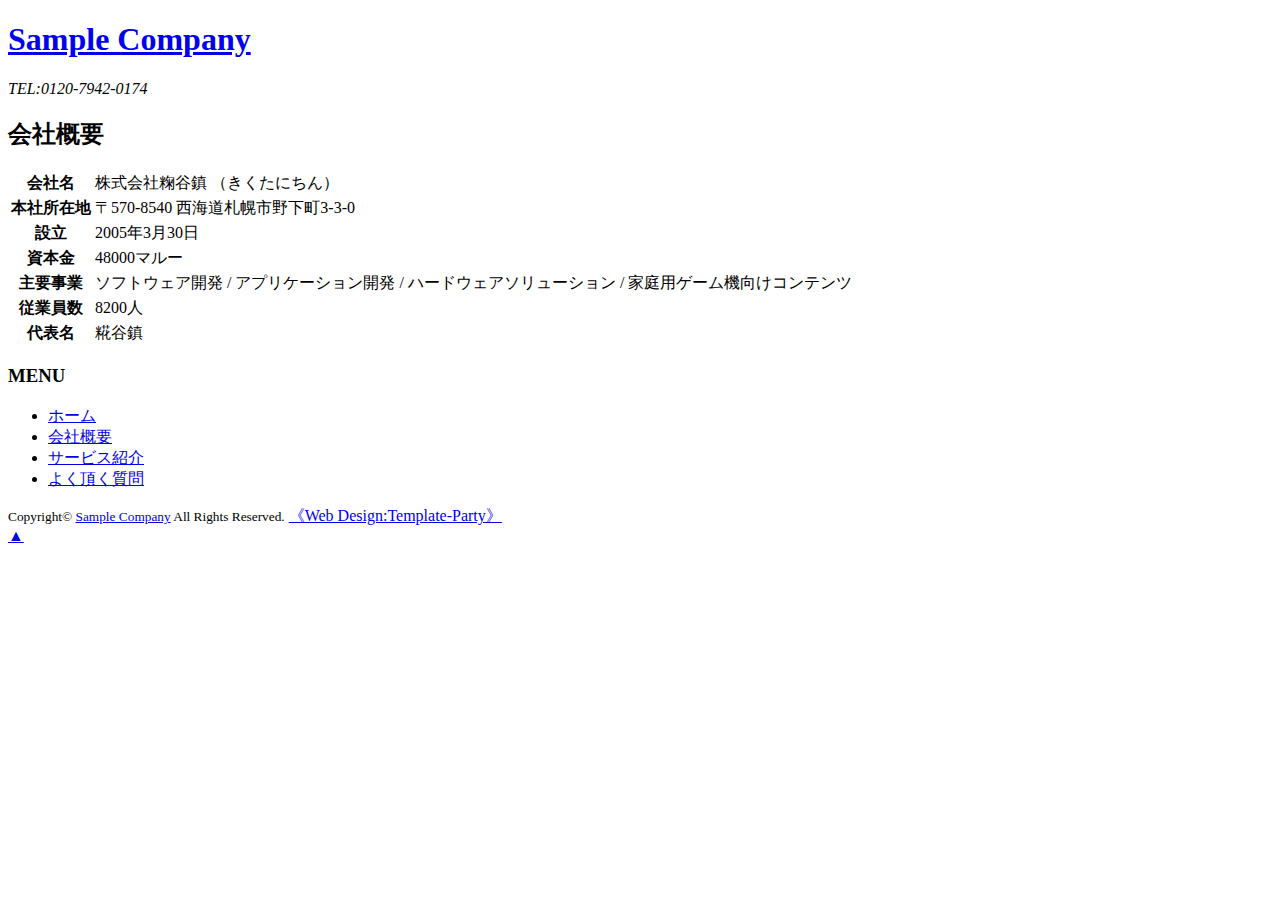
==== company.html @ 64cbdfe4 "概要を作成した" ====
<!DOCTYPE html>
<html lang="ja">
<head>
<meta charset="UTF-8">
<title>初心者向けホームページテンプレート tp_beginner9</title>
<meta name="viewport" content="width=device-width, initial-scale=1">
<meta name="description" content="ここにサイト説明を入れます">
<link rel="stylesheet" href="css/style.css">
</head>

<body>


<div id="container">


<header>

<h1 id="logo"><a href="index.html">Sample Company</a></h1>

<address>
TEL:0120-7942-0174
</address>

</header>


<div id="contents">


<main>

<section>

<h2>会社概要</h2>

<table class="ta1">
<tr>
<th>会社名</th>
<td>株式会社粷谷鎮
    （きくたにちん）
</td>
</tr>
<tr>
<th>本社所在地</th>
<td>〒570-8540
    西海道札幌市野下町3-3-0
</td>
</tr>
<tr>
<th>設立</th>
<td>2005年3月30日</td>
</tr>
<tr>
<th>資本金</th>
<td>48000マルー</td>
</tr>
<tr>
<th>主要事業</th>
<td>ソフトウェア開発 / アプリケーション開発 / 
    ハードウェアソリューション / 家庭用ゲーム機向けコンテンツ
</td>
</tr>
<tr>
<th>従業員数</th>
<td>8200人</td>
</tr>
<tr>
<th>代表名</th>
<td>糀谷鎮</td>
</tr>
</table>

</section>

</main>


<!--開閉ブロック-->
<div id="menubar">

<h3>MENU</h3>

<nav>
<ul>
<li><a href="index.html">ホーム</a></li>
<li><a href="company.html">会社概要</a></li>
<li><a href="service.html">サービス紹介</a></li>
<li><a href="faq.html">よく頂く質問</a></li>
</ul>
</nav>

</div>
<!--/#menubar-->


</div>
<!--/#contents-->


<footer>
<small>Copyright&copy; <a href="index.html">Sample Company</a> All Rights Reserved.</small>
<span class="pr"><a href="https://template-party.com/" target="_blank">《Web Design:Template-Party》</a></span>
</footer>


</div>
<!--/#container-->


<!--ページの上部へ戻るボタン-->
<div class="pagetop"><a href="#">▲</a></div>


<!--開閉ボタン（ハンバーガーアイコン）-->
<div id="menubar_hdr">
<div class="menu-icon">
<span></span><span></span><span></span>
</div>
</div>


<!--jQueryの読み込み-->
<script src="https://ajax.googleapis.com/ajax/libs/jquery/3.6.0/jquery.min.js"></script>


<!--このテンプレート専用のスクリプト-->
<script src="js/main.js"></script>


</body>
</html>
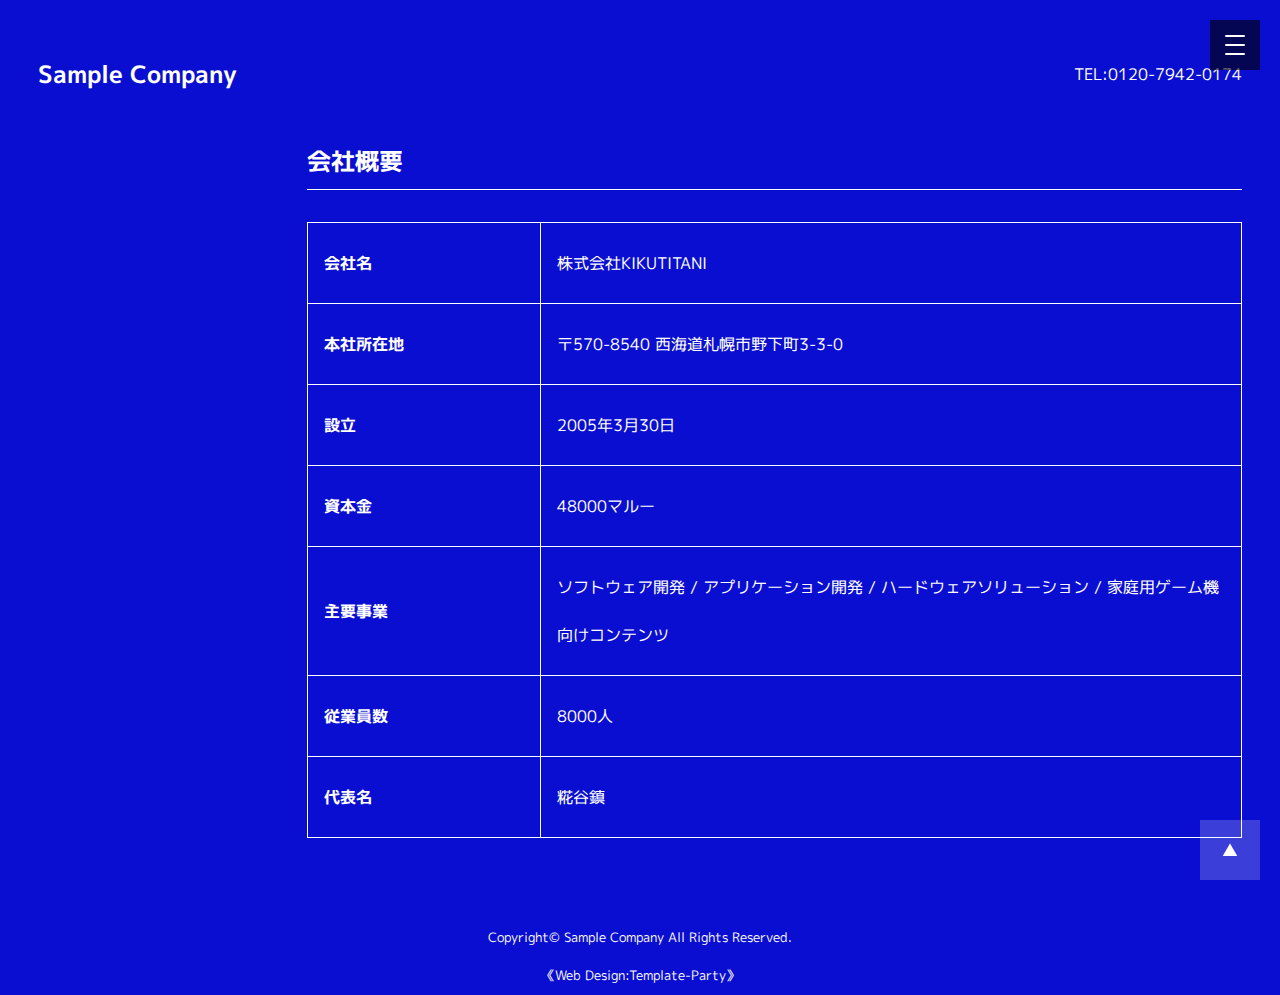
==== commit 15314745: "会社名を変更しました" ====
--- a/company.html
+++ b/company.html
@@ -37,8 +37,7 @@
 <table class="ta1">
 <tr>
 <th>会社名</th>
-<td>株式会社粷谷鎮
-    （きくたにちん）
+<td>株式会社KIKUTITANI
 </td>
 </tr>
 <tr>
@@ -63,7 +62,7 @@
 </tr>
 <tr>
 <th>従業員数</th>
-<td>8200人</td>
+<td>8000人</td>
 </tr>
 <tr>
 <th>代表名</th>
--- a/css/style.css
+++ b/css/style.css
@@ -0,0 +1,454 @@
+@charset "utf-8";
+
+
+
+/*Google Fontsの読み込み
+---------------------------------------------------------------------------*/
+@import url('https://fonts.googleapis.com/css2?family=M+PLUS+1p:wght@400;700&display=swap');
+
+
+/*animation1のキーフレーム設定（開閉ブロックのアニメーションに使用）
+---------------------------------------------------------------------------*/
+@keyframes animation1 {
+	0% {left: -200px;}
+	100% {left: 0px;}
+}
+
+
+/*opa1のキーフレーム設定（汎用的）
+---------------------------------------------------------------------------*/
+@keyframes opa1 {
+	0% {opacity: 0;}
+	100% {opacity: 1;}
+}
+
+
+/*CSSカスタムプロパティ（サイト全体を一括管理する為の設定）
+---------------------------------------------------------------------------*/
+:root {
+
+	--primary-color: #0a0ed0;			/*テンプレートの背景色*/
+	--primary-inverse-color: #fff;		/*上のprimary-colorの対として使う色*/
+
+	--global-space: 3vw;				/*サイト内の余白の一括管理用。画面幅100%＝100vwです。*/
+}
+
+
+/*全体の設定
+---------------------------------------------------------------------------*/
+body * {box-sizing: border-box;}
+
+html,body {
+	font-size: 13px;	/*基準となるフォントサイズ。*/
+}
+
+	/*画面幅900px以上の追加指定*/
+	@media screen and (min-width:900px) {
+
+		html, body {
+			font-size: 16px;	/*基準となるフォントサイズ。*/
+		}
+
+	}/*追加指定ここまで*/
+
+
+body {
+	margin: 0;padding:0;
+	font-family: "M PLUS 1p", "ヒラギノ丸ゴ Pro", "Hiragino Maru Gothic Pro", "メイリオ", Meiryo, Osaka, "ＭＳ Ｐゴシック", "MS PGothic", sans-serif;	/*フォント種類*/
+	font-optical-sizing: auto;
+	font-weight: 400;
+	font-style: normal;
+	-webkit-text-size-adjust: none;
+	background: var(--primary-color);		/*背景色。css冒頭で指定しているprimary-colorを読み込みます*/
+	color: var(--primary-inverse-color);	/*文字色。css冒頭で指定しているprimary-inverse-colorを読み込みます*/
+	line-height: 3;		/*行間*/
+	animation: opa1 0.2s 0.5s both;
+}
+
+/*リセット*/
+figure {margin: 0;}
+dd {margin: 0;}
+nav,ul,li,ol {margin: 0;padding: 0;}
+nav ul {list-style: none;}
+input {font-size: 1rem;}
+
+/*ul,ol*/
+ul,ol {margin-left: 1.5rem;margin-bottom: 1rem;}
+
+/*table全般の設定*/
+table {border-collapse:collapse;}
+
+/*画像全般の設定*/
+img {border: none;max-width: 100%;height: auto;vertical-align: middle;}
+
+/*videoタグ*/
+video {max-width: 100%;}
+
+/*iframeタグ*/
+iframe {width: 100%;}
+
+/*sectionが続く場合*/
+section + section {
+	margin-top: 8vw;	/*sectionの上に空けるスペース*/
+}
+
+
+/*リンク（全般）設定
+---------------------------------------------------------------------------*/
+a {color: inherit;transition: 0.3s;}
+
+a:hover {
+	opacity: 0.7;	/*マウスオン時に色を80%に薄くする*/
+}
+
+
+/*container（サイト全体を囲むボックス）
+---------------------------------------------------------------------------*/
+#container {
+	padding-left: var(--global-space);		/*左側の余白。css冒頭で指定しているglobal-spaceを読み込みます。*/
+	padding-right: var(--global-space);		/*右側の余白。css冒頭で指定しているglobal-spaceを読み込みます。*/
+}
+
+
+/*header（サイトロゴが入った最上部のボックス）
+---------------------------------------------------------------------------*/
+/*headerブロック*/
+header {
+	padding-top: var(--global-space);		/*上側の余白。css冒頭で指定しているglobal-spaceを読み込みます。*/
+	padding-bottom: var(--global-space);	/*下側の余白。css冒頭で指定しているglobal-spaceを読み込みます。*/
+	text-align: center;		/*中のテキストをセンタリング*/
+}
+
+/*TELブロック（header内のaddress）*/
+header address {
+	font-style: normal;
+}
+
+	/*画面幅901px以上の追加指定*/
+	@media screen and (min-width:901px) {
+	
+	/*headerブロック*/
+	header {
+		display: flex;	/*直接の子要素を横並びにする*/
+		justify-content: space-between;
+		align-items: center;
+	}
+	
+	}/*追加指定ここまで*/
+
+
+/*ヘッダー内のロゴ
+---------------------------------------------------------------------------*/
+#logo a {text-decoration: none;display: block;}
+
+/*ロゴ*/
+#logo {
+	margin: 0;padding: 0;
+	font-size: 1.5rem;	/*文字サイズを150%に*/
+}
+
+/*ロゴを画像にする場合*/
+#logo img {
+	display: block;
+	width: 200px;	/*ロゴ画像の幅*/
+}
+
+
+/*トップページのメイン画像
+---------------------------------------------------------------------------*/
+#mainimg {
+	margin-bottom: var(--global-space);	/*下に空けるスペース。css冒頭で指定しているglobal-spaceを読み込みます。*/
+}
+
+
+/*contents（左右のブロックを囲むボックス）
+---------------------------------------------------------------------------*/
+#contents {
+	display: flex;	/*直接の子要素を横並びにする*/
+	gap: var(--global-space);		/*左右のボックスの間に空けるスペース。css冒頭で指定しているglobal-spaceを読み込みます。*/
+}
+
+
+/*メインコンテンツ
+---------------------------------------------------------------------------*/
+main {
+	flex: 1;
+}
+
+/*h2見出し*/
+main h2 {
+	margin-top: 0;line-height: 1;
+	padding-bottom: 1rem;
+	margin-bottom: 2rem;
+	border-bottom: 1px solid var(--primary-inverse-color);	/*下線の幅、線種、varは色の事でcss冒頭で指定しているprimary-inverse-colorを読み込みます*/
+}
+
+
+/*サブコンテンツ
+---------------------------------------------------------------------------*/
+/*メニューを囲むブロック*/
+#menubar {
+	order: -1;		/*左側に表示させる。右側がいいならこの１行を削除。*/
+	width: 230px;	/*幅。お好みで変更して下さい。*/
+}
+
+/*メニュー１個あたりの設定*/
+#menubar li {
+	border-bottom: 1px solid var(--primary-inverse-color);	/*下線の幅、線種、varは色の事でcss冒頭で指定しているprimary-inverse-colorを読み込みます*/
+}
+#menubar li a {
+	padding-left: 1rem;	/*左側の余白*/
+}
+
+/*h3見出し*/
+#menubar h3 {
+	margin: 0;
+	line-height:2;
+	font-size: 1rem;
+	background: var(--primary-inverse-color);	/*背景色。css冒頭で指定しているprimary-inverse-colorを読み込みます*/
+	color: var(--primary-color);	/*文字色。css冒頭で指定しているprimary-colorを読み込みます*/
+	text-align: center;	/*テキストをセンタリング*/
+}
+
+
+/*メニューブロック初期設定（※変更不要）
+---------------------------------------------------------------------------*/
+#menubar {opacity: 0;}
+#menubar ul {list-style: none;margin: 0;padding: 0;}
+#menubar a {display: block;text-decoration: none;}
+.large-screen #menubar {opacity: 1;}
+.small-screen #menubar.display-none {display: none;}
+.small-screen #menubar.display-block {display: block;opacity: 1;}
+#menubar_hdr.display-none {display: none;}
+
+
+/*小さな端末用の開閉ブロック
+---------------------------------------------------------------------------
+/*メニューブロック設定*/
+.small-screen #menubar.display-block {
+	position: fixed;overflow: auto;z-index: 100;
+	left: 0px;top: 0px;
+	width: 100%;
+	height: 100%;
+	padding-top: 100px;	/*上に空ける余白。ハンバーガーアイコンと重ならない為の指定ですのでお好みで変更OK。*/
+	color: var(--primary-inverse-color);	/*文字色。css冒頭で指定しているprimary-inverse-colorを読み込みます*/
+	background: var(--primary-color);		/*背景色。css冒頭で指定しているprimary-colorを読み込みます*/
+	animation: animation1 0.2s both;
+}
+
+/*メニュー１個あたりの設定*/
+.small-screen #menubar li {
+	border: 1px solid var(--primary-inverse-color);	/*枠線の幅、線種、varは色の事でcss冒頭で指定しているprimary-inverse-colorを読み込みます*/
+	margin: 1rem;			/*メニューの外側に空けるスペース*/
+	border-radius: 5px;		/*角を丸くする指定*/
+}
+.small-screen #menubar a {
+	padding: 1rem 3rem;		/*メニュー内の余白。上下、左右へ。*/
+}
+
+
+/*３本バー（ハンバーガー）アイコン設定
+---------------------------------------------------------------------------*/
+/*３本バーを囲むブロック*/
+#menubar_hdr {
+	animation: opa1 0.3s 0.5s both;
+	position: fixed;z-index: 101;
+	cursor: pointer;
+	top: 20px;		/*上からの配置場所*/
+	right: 20px;	/*右からの配置場所*/
+	width: 50px;	/*幅*/
+	height: 50px;	/*高さ*/
+	padding: 15px;	/*ブロック内の余白*/
+	display: flex;
+	justify-content: center;
+	align-items: center;
+	transition: transform 0.5s;
+	background: rgba(0,0,0,0.6);	/*背景色*/
+}
+
+/*ここは変更不要*/
+#menubar_hdr div {
+	position: relative;
+	width: 100%;
+	height: 100%;
+	display: flex;
+	flex-direction: column;
+	justify-content: space-between;
+}
+
+/*バーの設定*/
+#menubar_hdr div span {
+	display: block;
+	width: 100%;
+	height: 2px;			/*線の太さ*/
+	background-color: #fff;	/*線の色*/
+	border-radius: 2px;		/*コーナーを少しだけ丸く*/
+	transition: all 0.5s ease-in-out;
+	position: absolute;
+}
+
+/*以下変更不要*/
+#menubar_hdr div span:nth-child(1) {top: 0;}
+#menubar_hdr div span:nth-child(2) {top: 50%;transform: translateY(-50%);}
+#menubar_hdr div span:nth-child(3) {bottom: 0;}
+#menubar_hdr.ham div span:nth-child(1) {top: 50%;transform: translateY(-50%) rotate(45deg);}
+#menubar_hdr.ham div span:nth-child(2) {opacity: 0;}
+#menubar_hdr.ham div span:nth-child(3) {top: 50%;transform: translateY(-50%) rotate(-45deg);}
+
+
+/*フッター設定
+---------------------------------------------------------------------------*/
+footer small {font-size: 100%;}
+footer a {color: inherit;text-decoration: none;}
+footer .pr {display: block;}
+
+footer {
+	font-size: 0.8rem;		/*文字サイズ。80%です。*/
+	text-align: center;		/*内容をセンタリング*/
+	padding-top: 5rem;
+}
+
+
+/*list-normal（service.htmlで使っている２カラムボックス）
+---------------------------------------------------------------------------*/
+/*ボックス１個あたり*/
+.list-normal .list {
+	display: flex;		/*直接の子要素を横並びにする*/
+	gap: 2vw;			/*左右の間のマージン的なスペース*/
+	margin-bottom: var(--global-space);	/*ボックスの下に空けるスペース。css冒頭で指定しているglobal-spaceを読み込みます。*/
+	line-height: 2;		/*行間を少し狭く*/
+}
+
+/*テキストブロック*/
+.list-normal .text {
+	flex: 1;
+}
+
+/*画像ブロック*/
+.list-normal figure {
+	width: 40%;	/*幅。お好みで。*/
+}
+
+/*h4見出し*/
+.list-normal h4 {
+	margin: 0;
+	margin-bottom: 0.5rem;	/*下に少しスペースをとる*/
+	font-size: 1.2rem;	/*文字サイズを120%に*/
+}
+
+/*説明テキスト*/
+.list-normal p {
+	margin: 0;	
+}
+
+
+/*FAQ
+---------------------------------------------------------------------------*/
+.openclose {cursor: pointer;}
+
+/*FAQ全体を囲むボックス*/
+.faq {
+	line-height: 2.5;	/*行間を少しせまくする*/
+}
+
+/*質問*/
+.faq dt {
+	position: relative;
+	padding-left: 3rem; 	/*下の「回答」と数字部分を合わせる*/
+	border: 1px solid var(--primary-inverse-color);	/*枠線の幅、線種、varは色の事でcss冒頭で指定しているprimary-inverse-colorを読み込みます*/
+	padding-right: 1rem;	/*ボックス内の右側の余白*/
+	margin-bottom: 1rem;	/*ボックスの外（下）に空けるスペース*/
+	border-radius: 5px;		/*角を少しだけ丸くする*/
+}
+
+/*「Q」のテキスト*/
+.faq dt::before {
+	content: "Q.";			/*このテキストを表示させます*/
+	position: absolute;
+	left: 0;
+	top: 0;
+	padding-left: 1rem;		/*テキストの左側に空ける余白*/
+}
+
+/*回答*/
+.faq dd {
+	margin-left: 3rem;		/*上の「質問」と数字部分を合わせる*/
+	margin-bottom: 1rem;	/*下に空けるスペース*/
+}
+
+.faq table{
+	margin-left: 3rem;
+	margin-bottom: 1rem;
+	border-color: #ffffff;
+	
+}
+
+.faq td{
+	padding: 1px;
+}
+
+/*テーブル（ta1）
+---------------------------------------------------------------------------*/
+/*ta1テーブルブロック設定*/
+.ta1 {
+	table-layout: fixed;
+	width: 100%;				/*幅*/
+}
+
+.ta1, .ta1 td, .ta1 th {
+	border: 1px solid var(--primary-inverse-color);	/*テーブルの枠線の幅、線種、varは色のことでcss冒頭で指定しているprimary-inverse-colorを読み込みます。*/
+	padding: 1rem;			/*ボックス内の余白*/
+	word-break: break-all;	/*英語などのテキストを改行で自動的に折り返す設定。これがないと、テーブルを突き抜けて表示される場合があります。*/
+}
+
+/*th（左側）のみの設定*/
+.ta1 th {
+	width: 25%;			/*幅*/
+	text-align: left;	/*左よせにする*/
+}
+
+
+/*PAGE TOP（↑）設定
+---------------------------------------------------------------------------*/
+.pagetop-show {display: block;}
+
+/*ボタンの設定*/
+.pagetop a {
+	display: block;text-decoration: none;text-align: center;z-index: 99;
+	position: fixed;	/*スクロールに追従しない(固定で表示)為の設定*/
+	right: 20px;		/*右からの配置場所指定*/
+	bottom: 20px;		/*下からの配置場所指定*/
+	color: #fff;		/*文字色*/
+	background: rgba(255,255,255,0.2);	/*背景色。255,255,255は白の事で0.2は色が20%出た状態。*/
+	width: 60px;		/*幅*/
+	line-height: 60px;	/*高さ*/
+}
+
+
+/*その他
+---------------------------------------------------------------------------*/
+.clearfix::after {content: "";display: block;clear: both;}
+.color-check, .color-check a {color: yellow !important;}
+.l {text-align: left !important;}
+.c {text-align: center !important;}
+.r {text-align: right !important;}
+.ws {width: 95%;display: block;}
+.wl {width: 95%;display: block;}
+.mb0 {margin-bottom: 0px !important;}
+.mb30 {margin-bottom: 30px !important;}
+.mb5vw {margin-bottom: 5vw !important;}
+.look {display: inline-block;padding: 0px 10px;background: #fff;color: #333;border: 1px solid #ccc; border-radius: 3px;margin: 5px 0; word-break: break-all;}
+.small {font-size: 0.75em;}
+.large {font-size: 2em; letter-spacing: 0.1em;}
+.pc {display: none;}
+.dn {display: none !important;}
+.block {display: block !important;}
+
+	/*画面幅900px以上の追加指定*/
+	@media screen and (min-width:900px) {
+
+	.ws {width: 48%;display: inline;}
+	.sh {display: none;}
+	.pc {display: block;}
+
+	}/*追加指定ここまで*/
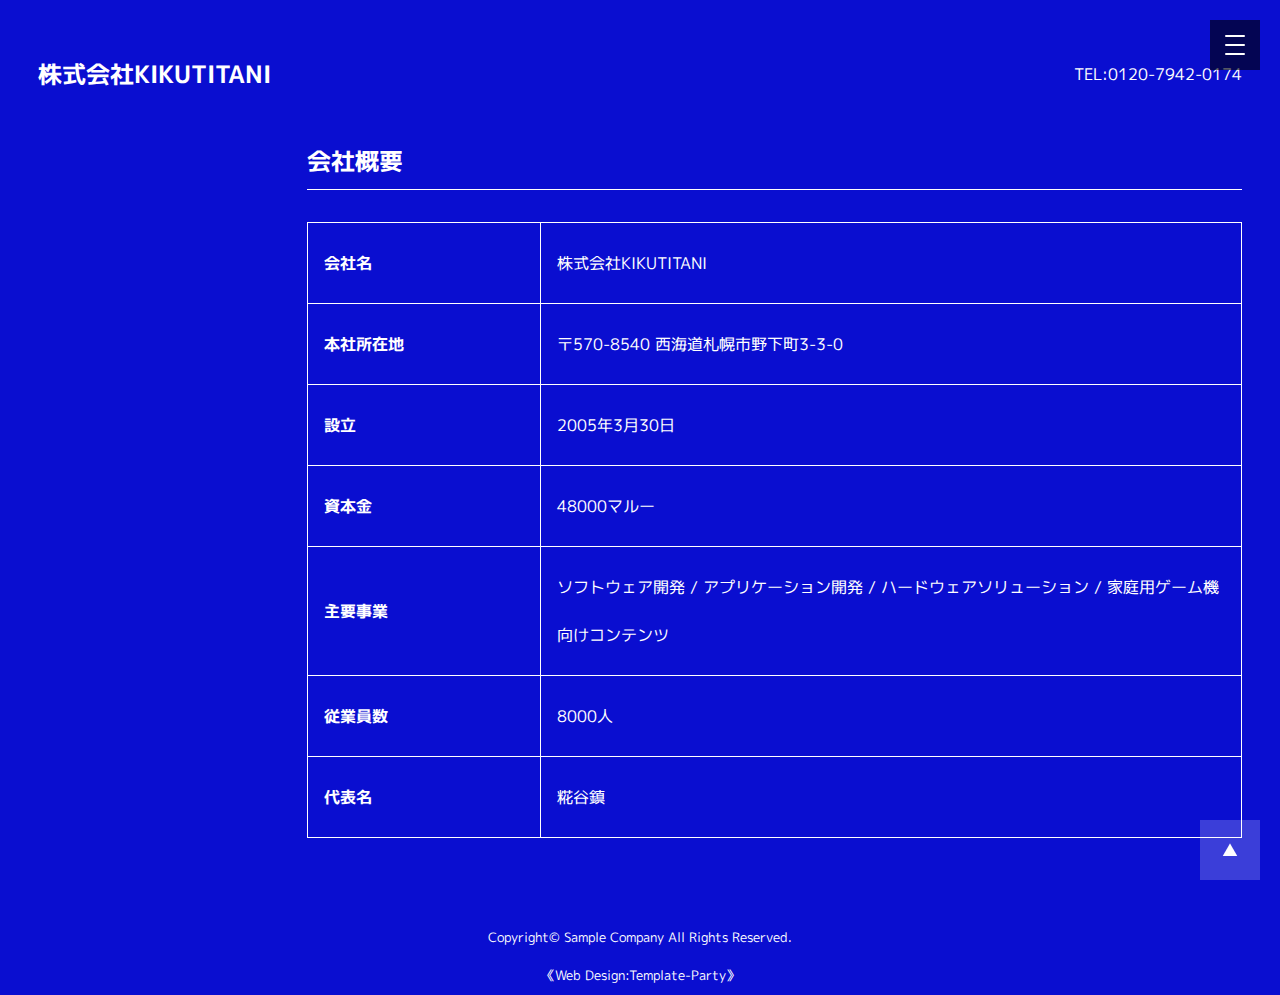
==== commit 0b1c1d3e: "更新した" ====
--- a/company.html
+++ b/company.html
@@ -16,7 +16,7 @@
 
 <header>
 
-<h1 id="logo"><a href="index.html">Sample Company</a></h1>
+<h1 id="logo"><a href="index.html">株式会社KIKUTITANI</a></h1>
 
 <address>
 TEL:0120-7942-0174
